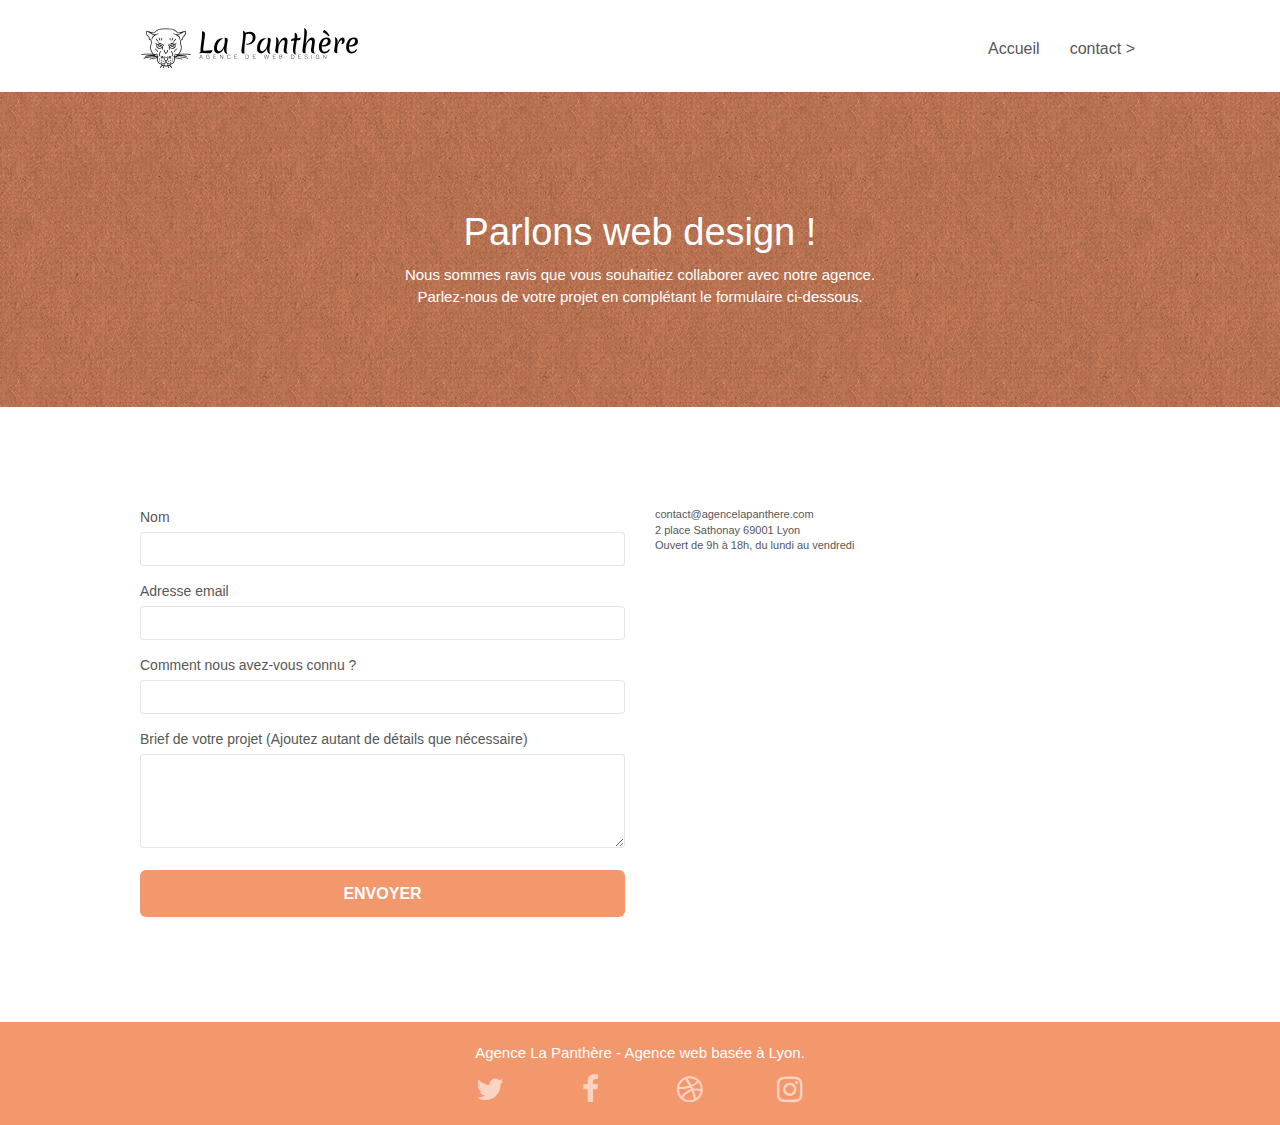
==== contact.html @ 0c88c293 "modification du texte de la page contact" ====
<!doctype html>
<html lang="fr">
<head>
    <meta charset="utf-8">
    <meta name="keywords" content="">
    <meta name="description" content="">
    <meta name="viewport" content="width=device-width, initial-scale=1.0, viewport-fit=cover">
    <link rel="shortcut icon" type="image/png" href="favicon.jpg">
    
	<link rel="stylesheet" type="text/css" href="./css/bootstrap.css">
	<link rel="stylesheet" type="text/css" href="style.css">
	<link rel="stylesheet" type="text/css" href="./css/font-awesome.css">
	<link rel="stylesheet" type="text/css" href="./css/et-line.css">
	
    
	<script src="./js/jquery-2.1.0.min.js"></script>
	<script src="./js/bootstrap.min.js"></script>
	<script src="./js/blocs.min.js"></script>
	<script src="./js/jqBootstrapValidation.js"></script>
	<script src="./js/formHandler.js"></script>
    <title>La Panthère-Contact</title>

    
<!-- Analytics -->
 
<!-- Analytics END -->
    
</head>
<body>
<!-- Principal conteneur -->
<div class="page-container">
    
<!-- bloc-0 -->
<div class="bloc bgc-white l-bloc " id="bloc-0">
	<div class="container bloc-sm">
		<nav class="navbar row">
			<div class="navbar-header">
				<a class="navbar-brand" href="index.html"><img src="img/agence-la-panthere-monochrome.svg" alt="atlanta web design logo" height="40" /></a>
				<button id="nav-toggle" type="button" class="ui-navbar-toggle navbar-toggle" data-toggle="collapse" data-target=".navbar-1">
					<span class="sr-only">Toggle navigation</span><span class="icon-bar"></span><span class="icon-bar"></span><span class="icon-bar"></span>
				</button>
			</div>
			<div class="collapse navbar-collapse navbar-1 special-dropdown-nav">
				<ul class="site-navigation nav navbar-nav">
					<li>
						<a href="index.html">Accueil</a>
					</li>
					<li>
					</li>
					<li>
						<a href="contact.html">contact &gt;</a>
					</li>
				</ul>
			</div>
		</nav>
	</div>
</div>
<!-- bloc-0 END -->

<!-- bloc-6 -->
<div class="bloc bg-dots-bg bg-repeat bgc-atomic-tangerine d-bloc bloc-bg-texture texture-paper" id="bloc-6">
	<div class="container bloc-lg">
		<div class="row">
			<div class="col-sm-12">
				<h1 class="text-center hero-bloc-text tc-white_contact-text">
					Parlons web design !
				</h1>
				<p class="text-center mg-lg tc-white_contact-text tight-width-whitespace">
					Nous sommes ravis que vous souhaitiez collaborer avec notre agence.<br>
					Parlez-nous de votre projet en complétant le formulaire ci-dessous.
				</p>
			</div>
		</div>
	</div>
</div>
<!-- bloc-6 END -->

<!-- bloc-7 -->
<div class="bloc bgc-white l-bloc" id="bloc-7">
	<div class="container bloc-lg">
		<div class="row">
			<div class="col-sm-6">
				<form id="form_1" novalidate success-msg="Your message has been sent." fail-msg="Sorry it seems that our mail server is not responding, Sorry for the inconvenience!">
					<div class="form-group">
						<label>
							Nom
						</label>
						<input id="name" class="form-control" required />
					</div>
					<div class="form-group">
						<label>
							Adresse email
						</label>
						<input id="email" class="form-control" type="email" required />
					</div>
					<div class="form-group">
						<label>
							Comment nous avez-vous connu ?
						</label>
						<input class="form-control" type="email" required id="input_504" />
					</div>
					<div class="form-group">
						<label>
							Brief de votre projet (Ajoutez autant de détails que nécessaire)<br>
						</label><textarea id="message" class="form-control" rows="4" cols="50" required></textarea>
					</div> 
					<button class="bloc-button btn btn-lg btn-block cta-hero btn-atomic-tangerine" type="submit">
						Envoyer
					</button>
				</form>
			</div>
			<div class="col-sm-6">
				<p>
					contact@agencelapanthere.com<br>2 place Sathonay 69001 Lyon<br>Ouvert de 9h à 18h, du lundi au vendredi<br>
				</p>
			</div>
		</div>
	</div>
</div>
<!-- bloc-7 END -->

<!-- ScrollToTop Button -->
<a class="bloc-button btn btn-d scrollToTop" onclick="scrollToTarget('1')"><span class="fa fa-chevron-up"></span></a>
<!-- ScrollToTop Button END-->


<!-- Footer - bloc-8 -->
<div class="bloc bgc-atomic-tangerine d-bloc" id="bloc-8">
	<div class="container bloc-sm">
		<div class="row">
			<div class="col-sm-12">
				<p class="text-center white">
					Agence La Panthère - Agence web basée à Lyon.<br>
				</p>
				<div class="row row-no-gutters social">
					<div class="col-sm-3">
						<div class="text-center">
							<a class="social" href="index.html"><span class="fa fa-twitter icon-md"></span></a>
						</div>
					</div>
					<div class="col-sm-3">
						<div class="text-center">
							<a class="social" href="index.html"><span class="fa fa-facebook icon-md"></span></a>
						</div>
					</div>
					<div class="col-sm-3">
						<div class="text-center">
							<a class="social" href="index.html"><span class="fa fa-dribbble icon-md"></span></a>
						</div>
					</div>
					<div class="col-sm-3">
						<div class="text-center">
							<a class="social" href="index.html"><span class="fa fa-instagram icon-md"></span></a>
						</div>
					</div>
				</div>
			</div>
		</div>
	</div>
</div>
<!-- Footer - bloc-8 END -->

</div>
<!-- Principal conteneur END -->
    

</body>
</html>
---- style.css ----
body {
    margin: 0;
    padding: 0;
    background: #FFF;
    overflow-x: hidden;
    -webkit-font-smoothing: antialiased;
    -moz-osx-font-smoothing: grayscale;
}

a,
button {
    transition: all .3s ease-in-out;
    outline: none!important;
}

a:hover {
    text-decoration: none;
    cursor: pointer;
}

#page-loading-blocs-notifaction {
    position: fixed;
    top: 0;
    bottom: 0;
    width: 100%;
    z-index: 100000;
    background: #FFFFFF url("img/pageload-spinner.gif") no-repeat center center;
}

.bloc {
    width: 100%;
    clear: both;
    background: 50% 50% no-repeat;
    padding: 0 50px;
    -webkit-background-size: cover;
    -moz-background-size: cover;
    -o-background-size: cover;
    background-size: cover;
    position: relative;
}

.bloc .container {
    padding-left: 0;
    padding-right: 0;
}

.bloc-lg {
    padding: 100px 50px;
}

.bloc-md {
    padding: 50px;
}
.col-xs-12{
    width: 60%;
    font-style: italic;
    font-size: 20px;
}
#bloc-2-services > div > div.row.voffset-lg.voffset > div{
    margin: auto;
    float: none;
}
.center-comment{
    font-size: 20px;
    font-style: normal;
    font-weight: lighter;
}
.bloc-sm {
    padding: 20px 50px;
}
.center-title{
    padding: 0 19%;
}
.text-center{
    font-size: 1.5rem;
}
#bloc-3-what-i-do > div > div > div > h2{
    font-size: 1.7rem;
}
#bloc-5-cta > div > div > h2{
    font-size: 2rem;
}

.bg-center,
.bg-l-edge,
.bg-r-edge,
.bg-t-edge,
.bg-b-edge,
.bg-tl-edge,
.bg-bl-edge,
.bg-tr-edge,
.bg-br-edge,
.bg-repeat {
    -webkit-background-size: auto!important;
    -moz-background-size: auto!important;
    -o-background-size: auto!important;
    background-size: auto!important;
}

.bg-repeat {
    background: repeat;
}

.bg-t-edge {
    background: top no-repeat;
}

.bloc-bg-texture::before {
    content: "";
    background-size: 2px 2px;
    position: absolute;
    top: 0;
    bottom: 0;
    left: 0;
    right: 0;
}

.texture-paper::before {
    background: url("img/texture-paper.png");
    background-size: 280px 280px;
}

.b-parallax {
    background-attachment: fixed;
}

.d-bloc {
    color: rgba(255, 255, 255, .7);
}

.d-bloc button:hover {
    color: rgba(255, 255, 255, .9);
}

.d-bloc .icon-round,
.d-bloc .icon-square,
.d-bloc .icon-rounded,
.d-bloc .icon-semi-rounded-a,
.d-bloc .icon-semi-rounded-b {
    border-color: rgba(255, 255, 255, .9);
}

.d-bloc .divider-h span {
    border-color: rgba(255, 255, 255, .2);
}

.d-bloc .a-btn,
.d-bloc .navbar a,
.d-bloc .navbar-brand,
.d-bloc a .icon-sm,
.d-bloc a .icon-md,
.d-bloc a .icon-lg,
.d-bloc a .icon-xl,
.d-bloc h1 a,
.d-bloc h2 a,
.d-bloc h3 a,
.d-bloc h4 a,
.d-bloc h5 a,
.d-bloc h6 a,
.d-bloc p a {
    color: rgba(255, 255, 255, .6);
}

.d-bloc .a-btn:hover,
.d-bloc .navbar a:hover,
.d-bloc .navbar-brand:hover,
.d-bloc a:hover .icon-sm,
.d-bloc a:hover .icon-md,
.d-bloc a:hover .icon-lg,
.d-bloc a:hover .icon-xl,
.d-bloc h1 a:hover,
.d-bloc h2 a:hover,
.d-bloc h3 a:hover,
.d-bloc h4 a:hover,
.d-bloc h5 a:hover,
.d-bloc h6 a:hover,
.d-bloc p a:hover {
    color: rgba(255, 255, 255, 1);
}

.d-bloc .navbar-toggle .icon-bar {
    background: rgba(255, 255, 255, 1);
}

.d-bloc .btn-wire,
.d-bloc .btn-wire:hover {
    color: rgba(255, 255, 255, 1);
    border-color: rgba(255, 255, 255, 1);
}

.d-bloc .panel {
    color: rgba(0, 0, 0, .5);
}

.d-bloc .panel button:hover {
    color: rgba(0, 0, 0, .7);
}

.d-bloc .panel icon {
    border-color: rgba(0, 0, 0, .7);
}

.d-bloc .panel .divider-h span {
    border-color: rgba(0, 0, 0, .1);
}

.d-bloc .panel .a-btn {
    color: rgba(0, 0, 0, .6);
}

.d-bloc .panel .a-btn:hover {
    color: rgba(0, 0, 0, 1);
}

.d-bloc .panel .btn-wire,
.d-bloc .panel .btn-wire:hover {
    color: rgba(0, 0, 0, .7);
    border-color: rgba(0, 0, 0, .3);
}

.d-bloc .panel,
.l-bloc {
    color: rgba(0, 0, 0, .5);
}

.d-bloc .panel button:hover,
.l-bloc button:hover {
    color: rgba(0, 0, 0, .7);
}

.l-bloc .icon-round,
.l-bloc .icon-square,
.l-bloc .icon-rounded,
.l-bloc .icon-semi-rounded-a,
.l-bloc .icon-semi-rounded-b {
    border-color: rgba(0, 0, 0, .7);
}

.d-bloc .panel .divider-h span,
.l-bloc .divider-h span {
    border-color: rgba(0, 0, 0, .1);
}

.d-bloc .panel .a-btn,
.l-bloc .a-btn,
.l-bloc .navbar a,
.l-bloc .navbar-brand,
.l-bloc a .icon-sm,
.l-bloc a .icon-md,
.l-bloc a .icon-lg,
.l-bloc a .icon-xl,
.l-bloc h1 a,
.l-bloc h2 a,
.l-bloc h3 a,
.l-bloc h4 a,
.l-bloc h5 a,
.l-bloc h6 a,
.l-bloc p a {
    color: rgba(0, 0, 0, .6);
}

.d-bloc .panel .a-btn:hover,
.l-bloc .a-btn:hover,
.l-bloc .navbar a:hover,
.l-bloc .navbar-brand:hover,
.l-bloc a:hover .icon-sm,
.l-bloc a:hover .icon-md,
.l-bloc a:hover .icon-lg,
.l-bloc a:hover .icon-xl,
.l-bloc h1 a:hover,
.l-bloc h2 a:hover,
.l-bloc h3 a:hover,
.l-bloc h4 a:hover,
.l-bloc h5 a:hover,
.l-bloc h6 a:hover,
.l-bloc p a:hover {
    color: rgba(0, 0, 0, 1);
}

.l-bloc .navbar-toggle .icon-bar {
    color: rgba(0, 0, 0, .6);
}

.d-bloc .panel .btn-wire,
.d-bloc .panel .btn-wire:hover,
.l-bloc .btn-wire,
.l-bloc .btn-wire:hover {
    color: rgba(0, 0, 0, .7);
    border-color: rgba(0, 0, 0, .3);
}

.voffset {
    margin-top: 30px;
}

.voffset-lg {
    margin-top: 80px;
}

.row-no-gutters {
    margin-right: 0;
    margin-left: 0;
}

.row.row-no-gutters > [class^="col-"],
.row.row-no-gutters > [class*=" col-"] {
    padding-right: 0;
    padding-left: 0;
}

#bloc-1-hero h1 {
    font-size: 32px;
}

.navbar {
    margin-bottom: 0;
    z-index: 1;
}

.navbar-brand {
    height: auto;
    padding: 3px 15px;
    font-size: 25px;
    font-weight: normal;
    font-weight: 600;
    line-height: 44px;
}

.navbar-brand img {
    max-height: 200px;
    margin: 0 5px 0 0;
    display: inline;
}

.navbar-brand img[src$=svg] {
    min-width: 100px;
}

.nav-center .navbar-brand img {
    margin: 0;
}

.navbar .nav {
    padding-top: 2px;
    margin-right: -16px;
    float: right;
    z-index: 1;
}

.nav > li {
    float: left;
    margin-top: 4px;
    font-size: 16px;
}

.navbar-nav .open .dropdown-menu > li > a {
    text-align: inherit;
}

.nav > li a:hover,
.nav > li a:focus {
    background: transparent;
}

.navbar-toggle {
    margin: 10px 10px 0 0;
    border: 0px;
}

.navbar-toggle:hover {
    background: transparent!important;
}

.navbar-toggle .icon-bar {
    background-color: rgba(0, 0, 0, .5);
    width: 26px;
}

.nav-invert .navbar .nav {
    float: left;
}

.nav-invert .navbar-header,
.nav-invert .navbar-brand {
    float: right;
    position: relative;
    z-index: 2;
}

@media (min-width: 768px) {
    .site-navigation {
        position: absolute;
        top: 50%;
        right: 20px;
        transform: translate(0, -50%);
        -webkit-transform: translateY(-50%);
    }
    .nav > li .dropdown-menu a,
    .nav > li .dropdown-menu a:hover {
        color: #484848;
    }
    .nav-invert .site-navigation {
        left: 0;
        right: 0;
    }
    .nav-center {
        text-align: center;
    }
    .nav-center .navbar-header {
        width: 100%;
    }
    .nav-center .navbar-header,
    .nav-center .navbar-brand,
    .nav-center .nav > li {
        float: none;
        display: inline-block;
    }
    .nav-center .site-navigation {
        position: relative;
        width: 100%;
        right: 0;
        margin-right: 0px;
        margin-top: 20px;
    }
    .nav-center.mini-nav .navbar-toggle {
        float: none;
        margin: 10px auto 0;
    }
}

.nav > li > .dropdown a {
    background: none!important;
    display: block;
    padding: 14px 15px;
}

nav .caret {
    margin: 0 5px;
}

.dropdown-menu .dropdown-menu {
    top: -8px;
    left: 100%;
}

.dropdown-menu .dropmenu-flow-right {
    top: 100%;
    left: 0;
    margin-left: -1px;
    border-top-left-radius: 0;
    border-top-right-radius: 0;
}

.dropdown-menu .dropdown span {
    border: 4px solid black;
    border-top-color: transparent;
    border-right-color: transparent;
    border-bottom-color: transparent;
    margin: 6px -5px 0 0!important;
    float: right;
}

.mg-md {
    margin-top: 10px;
    margin-bottom: 20px;
}

.mg-lg {
    margin-top: 10px;
    margin-bottom: 40px;
}

.btn {
    margin: 0 5px 5px 0;
}

.btn.pull-right {
    margin: 0 0 5px 5px;
}

.btn-d,
.btn-d:hover,
.btn-d:focus {
    color: #FFF;
    background: rgba(0, 0, 0, .3);
}

button {
    outline: none!important;
}

.btn-rd {
    border-radius: 40px;
}

.btn-clean {
    border: 1px solid rgba(0, 0, 0, .08);
    border-bottom-color: rgba(0, 0, 0, .1);
    text-shadow: 0 1px 0 rgba(0, 0, 1, .1);
    box-shadow: 0 1px 3px rgba(0, 0, 1, .25), inset 0 1px 0 0 rgba(255, 255, 255, .15);
}

.icon-md {
    font-size: 30px!important;
}

.icon-lg {
    font-size: 60px!important;
}

.sm-shadow {
    text-shadow: 0 1px 2px rgba(0, 0, 0, .3);
}

.panel-sq,
.panel-sq .panel-heading,
.panel-sq .panel-footer {
    border-radius: 0;
}

.panel-rd {
    border-radius: 30px;
}

.panel-rd .panel-heading {
    border-radius: 29px 29px 0 0;
}

.panel-rd .panel-footer {
    border-radius: 0 0 29px 29px;
}

.form-control {
    border-color: rgba(0, 0, 0, .1);
    box-shadow: none;
}

.scrollToTop {
    width: 40px;
    height: 40px;
    position: fixed;
    bottom: 20px;
    right: 20px;
    opacity: 0;
    z-index: 500;
    transition: all .3s ease-in-out;
}

.scrollToTop span {
    margin-top: 6px;
}

.showScrollTop {
    font-size: 14px;
    opacity: 1;
}

a[data-lightbox] {
    position: relative;
    display: block;
    text-align: center;
}

a[data-lightbox]:hover::before {
    content: "+";
    font-family: "HelveticaNeue-Light", "Helvetica Neue Light", "Helvetica Neue", Helvetica, Arial;
    font-size: 32px;
    width: 50px;
    height: 50px;
    margin-left: -25px;
    border-radius: 50%;
    background: rgba(0, 0, 0, .6);
    color: #FFF;
    font-weight: 100;
    z-index: 1;
    position: absolute;
    top: 50%;
    transform: translateY(-50%);
    -webkit-transform: translateY(-50%);
}

a[data-lightbox]:hover img {
    opacity: 0.6;
    -webkit-animation-fill-mode: none;
    animation-fill-mode: none;
}

#lightbox-modal {
    display: flex;
    align-items: center;
}

#lightbox-modal .modal-dialog {
    width: 90%;
    max-width: 900px;
    margin: 0 auto 0;
}

#lightbox-modal .modal-dialog img {
    max-height: 90vh;
    margin: 0 auto;
}

.lightbox-caption {
    padding: 20px;
    color: #FFF;
    background: rgba(0, 0, 0, .5);
    position: absolute;
    left: 15px;
    right: 15px;
    bottom: 5px;
}

.close-lightbox {
    color: #FFF;
    font-size: 30px;
    position: absolute;
    top: 20px;
    right: 20px;
    z-index: 20;
    background: rgba(0, 0, 0, .5);
    border: none;
    line-height: 30px;
    padding: 0 9px 5px;
    opacity: 0.3;
}

.close-lightbox:hover,
.next-lightbox:hover,
.prev-lightbox:hover {
    opacity: 1.0;
    color: #FFF;
}

.next-lightbox,
.prev-lightbox {
    font-size: 20px;
    color: rgba(255, 255, 255, .9);
    background: rgba(0, 0, 0, .5);
    transition: all .2s ease-in-out;
    position: absolute;
    top: 45%;
    z-index: 1;
    opacity: 0.4;
}

.next-lightbox {
    padding: 6px 8px 1px 13px;
    right: 25px;
}

.prev-lightbox {
    padding: 6px 13px 1px 10px;
    left: 25px;
}

.snapshot-lb .modal-body {
    padding-bottom: 45px;
}

.snapshot-lb .lightbox-caption {
    padding: 0;
    color: rgba(0, 0, 0, .5);
    background: none;
}

h1,
h2,
h3,
h4,
h5,
h6,
p,
label,
.btn,
a {
    font-family: "helvetica";
    font-weight: 400;
    color: #575757!important;
}

.container {
    max-width: 1000px;
}

.hero-bloc-text {
    font-size: 38px;
}

.hero-bloc-text-sub {
    font-size: 36px;
}

.statement-bloc-text {
    line-height: 26px;
    font-style: italic;
    font-size: 20px;
    text-align: center;
    font-weight: lighter;
    max-width: 520px;
    margin: auto auto auto auto;
}

p {
    font-size: 11px;
}

.tight-width-whitespace {
    max-width: 600px;
    margin: auto auto auto auto;
}

.h1 {
    font-size: 20px;
    font-family: "Open Sans";
}

.cta-hero {
    margin-top: 22px;
    color: #FFFFFF!important;
    text-transform: uppercase;
    padding: 12px 28px 12px 28px;
    font-size: 16px;
    font-weight: 700;
}

.social {
    max-width: 400px;
    margin: auto auto auto auto;
}

h2 {
    font-size: 22px;
    line-height: 1.4em;
}

h3 {
    font-size: 15px;
    text-transform: uppercase;
    font-weight: 700;
    color: #333333!important;
}

.med-width-whitespace {
    max-width: 800px;
    margin: auto auto auto auto;
    box-shadow: 0px 0px 0px #000000;
}

h1 {
    color: #333333!important;
}

h4 {
    color: #333333!important;
}

.icons {
    margin-bottom: 14px;
    margin-top: 24px;
}

.white {
    color: #FFFFFF!important;
}

.portfolio-thumb {
    margin-bottom: 24px;
}

.portfolio-row {
    margin-bottom: 44px;
    margin-top: 50px;
}

.avatar {
    box-shadow: 0px 4px 9px rgba(0, 0, 0, 0.3);
}

.black-background {
    background-color: rgba(165, 147, 99, 0.7);
    padding: 40px 40px 40px 40px;
}

.bold-link {
    font-weight: 900;
    text-decoration: underline!important;
}

.bgc-white {
    background-color: #FFFFFF;
}

.bgc-dark-slate-blue {
    background-color: #364577;
}

.bgc-atomic-tangerine {
    background-color: #F3976C;
}

.tc-white {
    color: #F3976C!important;
}
.tc-white_contact-text{
    color: #FFFFFF!important;
}

.btn-atomic-tangerine {
    background: #F3976C;
    color: #FFFFFF!important;
}

.btn-atomic-tangerine:hover {
    background: #c27956!important;
    color: #FFFFFF!important;
}

.ltc-white {
    color: #FFFFFF!important;
}

.ltc-white:hover {
    color: #cccccc!important;
}

.ltc-atomic-tangerine {
    color: #F3976C!important;
}

.ltc-atomic-tangerine:hover {
    color: #c27956!important;
}

.icon-dark-slate-blue {
    color: #364577!important;
    border-color: #364577!important;
}

.bg-dots-bg {
    background-image: url("img/dots-bg.png");
}

.bg-lines-h2-bg {
    background-image: url("img/lines-h2-bg.png");
}

.bg-banniere {
    background-image: url("img/agence-la-panthere.jpg");
}

.bg-presentation {
    background-image: url("img/image-de-presentation.jpg");
}

@media (max-width: 1024px) {
    .bloc {
        padding-left: 20px;
        padding-right: 20px;
    }
    .bloc.full-width-bloc,
    .bloc-tile-2.full-width-bloc .container,
    .bloc-tile-3.full-width-bloc .container,
    .bloc-tile-4.full-width-bloc .container {
        padding-left: 0;
        padding-right: 0;
    }
}

@media (max-width: 992px) and (min-width: 768px) {
    .navbar .nav {
        max-width: 80%
    }
    .nav-center.navbar .nav {
        max-width: 100%
    }
}

@media only screen and (min-width: 768px) and (max-width: 1024px) and (orientation: landscape) {
    .b-parallax {
        background-attachment: scroll;
    }
}

@media only screen and (min-width: 1024px) and (max-width: 1366px) and (-webkit-min-device-pixel-ratio: 1.5) {
    .b-parallax {
        background-attachment: scroll;
    }
}

@media (max-width: 991px) {
    .container {
        width: 100%;
    }
    .b-parallax {
        background-attachment: scroll;
    }
    .page-container,
    #hero-bloc {
        overflow-x: hidden;
        position: relative;
    }
    /* .bloc {
        padding-left: constant(safe-area-inset-left);
        padding-right: constant(safe-area-inset-right);
    } */
    .bloc-group,
    .bloc-group .bloc {
        display: block;
        width: 100%;
    }
    .bloc-fill-screen .fill-bloc-top-edge,
    .bloc-fill-screen .fill-bloc-bottom-edge {
        padding: 0 20px;
        /* padding-left: constant(safe-area-inset-left);
        padding-right: constant(safe-area-inset-right); */
    }
}

@media (max-width: 767px) {
    .page-container {
        overflow-x: hidden;
        position: relative;
    }
    h1,
    h2,
    h3,
    h4,
    h5,
    h6,
    p,
    #disqus_thread {
        padding-left: 10px!important;
        padding-right: 10px!important;
    }
    .b-parallax {
        background-attachment: scroll;
    }
    .navbar .nav {
        padding-top: 0;
        border-top: 1px solid rgba(0, 0, 0, .2);
        float: none!important;
    }
    .navbar.row {
        margin-left: 0;
        margin-right: 0;
    }
    .site-navigation {
        position: inherit;
        transform: none;
        -webkit-transform: none;
        -ms-transform: none;
    }
    .nav > li {
        margin-top: 0;
        border-bottom: 1px solid rgba(0, 0, 0, .1);
        background: rgba(0, 0, 0, .05);
        text-align: left;
        padding-left: 15px;
        width: 100%;
    }
    .nav > li:hover {
        background: rgba(0, 0, 0, .08);
    }
    .dropdown .dropdown a .caret {
        float: none;
        margin: 5px 0 0 10px!important;
        border: 4px solid black;
        border-bottom-color: transparent;
        border-right-color: transparent;
        border-left-color: transparent;
    }
    #hero-bloc .navbar .nav {
        background: rgba(0, 0, 0, .8);
    }
    #hero-bloc .navbar .nav a {
        color: rgba(255, 255, 255, .6);
    }
    .hero {
        padding: 50px 0;
    }
    .hero-nav {
        left: -1px;
        right: -1px;
    }
    .navbar-collapse {
        padding: 0;
        overflow-x: hidden;
        -webkit-box-shadow: none;
        box-shadow: none;
    }
    .navbar-brand img {
        max-height: 40px;
        width: auto;
    }
    .nav-invert .navbar-header {
        float: none;
        width: 100%;
    }
    .nav-invert .navbar-toggle {
        float: left;
        margin-left: 10px;
    }
    .bloc {
        padding-left: 0;
        padding-right: 0;
    }
    .bloc-xxl,
    .bloc-xl,
    .bloc-lg {
        padding: 40px 0;
    }
    .bloc-sm,
    .bloc-md {
        padding-left: 0;
        padding-right: 0;
    }
    .bloc-tile-2 .container,
    .bloc-tile-3 .container,
    .bloc-tile-4 .container,
    .bloc-fill-screen .fill-bloc-top-edge,
    .bloc-fill-screen .fill-bloc-bottom-edge {
        padding-left: 0;
        padding-right: 0;
    }
    .a-block {
        padding: 0 10px;
    }
    .btn-dwn {
        display: none;
    }
    .voffset {
        margin-top: 5px;
    }
    .voffset-md {
        margin-top: 20px;
    }
    .voffset-lg {
        margin-top: 30px;
    }
    form {
        padding: 5px;
    }
    .close-lightbox {
        display: inline-block;
    }
    .blocsapp-device-iphone5 {
        background-size: 216px 425px;
        padding-top: 60px;
        width: 216px;
        height: 425px;
    }
    .blocsapp-device-iphone5 img {
        width: 180px;
        height: 320px;
    }
}

@media (max-width: 400px) {
    .bloc {
        padding-left: 0;
        padding-right: 0;
    }
}

@media (max-width: 767px) {
    .bloc-mob-center-text {
        text-align: center;
    }
}
---- css/et-line.css ----
@font-face {
    font-family: et-line;
    src: url(../fonts/et-line.eot);
    src: url(../fonts/et-line.eot?#iefix) format('embedded-opentype'), url(../fonts/et-line.woff) format('woff'), url(../fonts/et-line.ttf) format('truetype'), url(../fonts/et-line.svg#et-line) format('svg');
    font-weight: 400;
    font-style: normal
}

.et-icon-adjustments,
.et-icon-alarmclock,
.et-icon-anchor,
.et-icon-aperture,
.et-icon-attachment,
.et-icon-bargraph,
.et-icon-basket,
.et-icon-beaker,
.et-icon-bike,
.et-icon-book-open,
.et-icon-briefcase,
.et-icon-browser,
.et-icon-calendar,
.et-icon-camera,
.et-icon-caution,
.et-icon-chat,
.et-icon-circle-compass,
.et-icon-clipboard,
.et-icon-clock,
.et-icon-cloud,
.et-icon-compass,
.et-icon-desktop,
.et-icon-dial,
.et-icon-document,
.et-icon-documents,
.et-icon-download,
.et-icon-dribbble,
.et-icon-edit,
.et-icon-envelope,
.et-icon-expand,
.et-icon-facebook,
.et-icon-flag,
.et-icon-focus,
.et-icon-gears,
.et-icon-genius,
.et-icon-gift,
.et-icon-global,
.et-icon-globe,
.et-icon-googleplus,
.et-icon-grid,
.et-icon-happy,
.et-icon-hazardous,
.et-icon-heart,
.et-icon-hotairballoon,
.et-icon-hourglass,
.et-icon-key,
.et-icon-laptop,
.et-icon-layers,
.et-icon-lifesaver,
.et-icon-lightbulb,
.et-icon-linegraph,
.et-icon-linkedin,
.et-icon-lock,
.et-icon-magnifying-glass,
.et-icon-map,
.et-icon-map-pin,
.et-icon-megaphone,
.et-icon-mic,
.et-icon-mobile,
.et-icon-newspaper,
.et-icon-notebook,
.et-icon-paintbrush,
.et-icon-paperclip,
.et-icon-pencil,
.et-icon-phone,
.et-icon-picture,
.et-icon-pictures,
.et-icon-piechart,
.et-icon-presentation,
.et-icon-pricetags,
.et-icon-printer,
.et-icon-profile-female,
.et-icon-profile-male,
.et-icon-puzzle,
.et-icon-quote,
.et-icon-recycle,
.et-icon-refresh,
.et-icon-ribbon,
.et-icon-rss,
.et-icon-sad,
.et-icon-scissors,
.et-icon-scope,
.et-icon-search,
.et-icon-shield,
.et-icon-speedometer,
.et-icon-strategy,
.et-icon-streetsign,
.et-icon-tablet,
.et-icon-target,
.et-icon-telescope,
.et-icon-toolbox,
.et-icon-tools,
.et-icon-tools-2,
.et-icon-trophy,
.et-icon-tumblr,
.et-icon-twitter,
.et-icon-upload,
.et-icon-video,
.et-icon-wallet,
.et-icon-wine {
    font-family: et-line;
    speak: none;
    font-style: normal;
    font-weight: 400;
    font-variant: normal;
    text-transform: none;
    line-height: 1;
    -webkit-font-smoothing: antialiased;
    -moz-osx-font-smoothing: grayscale;
    display: inline-block
}

.et-icon-mobile:before {
    content: "\e000"
}

.et-icon-laptop:before {
    content: "\e001"
}

.et-icon-desktop:before {
    content: "\e002"
}

.et-icon-tablet:before {
    content: "\e003"
}

.et-icon-phone:before {
    content: "\e004"
}

.et-icon-document:before {
    content: "\e005"
}

.et-icon-documents:before {
    content: "\e006"
}

.et-icon-search:before {
    content: "\e007"
}

.et-icon-clipboard:before {
    content: "\e008"
}

.et-icon-newspaper:before {
    content: "\e009"
}

.et-icon-notebook:before {
    content: "\e00a"
}

.et-icon-book-open:before {
    content: "\e00b"
}

.et-icon-browser:before {
    content: "\e00c"
}

.et-icon-calendar:before {
    content: "\e00d"
}

.et-icon-presentation:before {
    content: "\e00e"
}

.et-icon-picture:before {
    content: "\e00f"
}

.et-icon-pictures:before {
    content: "\e010"
}

.et-icon-video:before {
    content: "\e011"
}

.et-icon-camera:before {
    content: "\e012"
}

.et-icon-printer:before {
    content: "\e013"
}

.et-icon-toolbox:before {
    content: "\e014"
}

.et-icon-briefcase:before {
    content: "\e015"
}

.et-icon-wallet:before {
    content: "\e016"
}

.et-icon-gift:before {
    content: "\e017"
}

.et-icon-bargraph:before {
    content: "\e018"
}

.et-icon-grid:before {
    content: "\e019"
}

.et-icon-expand:before {
    content: "\e01a"
}

.et-icon-focus:before {
    content: "\e01b"
}

.et-icon-edit:before {
    content: "\e01c"
}

.et-icon-adjustments:before {
    content: "\e01d"
}

.et-icon-ribbon:before {
    content: "\e01e"
}

.et-icon-hourglass:before {
    content: "\e01f"
}

.et-icon-lock:before {
    content: "\e020"
}

.et-icon-megaphone:before {
    content: "\e021"
}

.et-icon-shield:before {
    content: "\e022"
}

.et-icon-trophy:before {
    content: "\e023"
}

.et-icon-flag:before {
    content: "\e024"
}

.et-icon-map:before {
    content: "\e025"
}

.et-icon-puzzle:before {
    content: "\e026"
}

.et-icon-basket:before {
    content: "\e027"
}

.et-icon-envelope:before {
    content: "\e028"
}

.et-icon-streetsign:before {
    content: "\e029"
}

.et-icon-telescope:before {
    content: "\e02a"
}

.et-icon-gears:before {
    content: "\e02b"
}

.et-icon-key:before {
    content: "\e02c"
}

.et-icon-paperclip:before {
    content: "\e02d"
}

.et-icon-attachment:before {
    content: "\e02e"
}

.et-icon-pricetags:before {
    content: "\e02f"
}

.et-icon-lightbulb:before {
    content: "\e030"
}

.et-icon-layers:before {
    content: "\e031"
}

.et-icon-pencil:before {
    content: "\e032"
}

.et-icon-tools:before {
    content: "\e033"
}

.et-icon-tools-2:before {
    content: "\e034"
}

.et-icon-scissors:before {
    content: "\e035"
}

.et-icon-paintbrush:before {
    content: "\e036"
}

.et-icon-magnifying-glass:before {
    content: "\e037"
}

.et-icon-circle-compass:before {
    content: "\e038"
}

.et-icon-linegraph:before {
    content: "\e039"
}

.et-icon-mic:before {
    content: "\e03a"
}

.et-icon-strategy:before {
    content: "\e03b"
}

.et-icon-beaker:before {
    content: "\e03c"
}

.et-icon-caution:before {
    content: "\e03d"
}

.et-icon-recycle:before {
    content: "\e03e"
}

.et-icon-anchor:before {
    content: "\e03f"
}

.et-icon-profile-male:before {
    content: "\e040"
}

.et-icon-profile-female:before {
    content: "\e041"
}

.et-icon-bike:before {
    content: "\e042"
}

.et-icon-wine:before {
    content: "\e043"
}

.et-icon-hotairballoon:before {
    content: "\e044"
}

.et-icon-globe:before {
    content: "\e045"
}

.et-icon-genius:before {
    content: "\e046"
}

.et-icon-map-pin:before {
    content: "\e047"
}

.et-icon-dial:before {
    content: "\e048"
}

.et-icon-chat:before {
    content: "\e049"
}

.et-icon-heart:before {
    content: "\e04a"
}

.et-icon-cloud:before {
    content: "\e04b"
}

.et-icon-upload:before {
    content: "\e04c"
}

.et-icon-download:before {
    content: "\e04d"
}

.et-icon-target:before {
    content: "\e04e"
}

.et-icon-hazardous:before {
    content: "\e04f"
}

.et-icon-piechart:before {
    content: "\e050"
}

.et-icon-speedometer:before {
    content: "\e051"
}

.et-icon-global:before {
    content: "\e052"
}

.et-icon-compass:before {
    content: "\e053"
}

.et-icon-lifesaver:before {
    content: "\e054"
}

.et-icon-clock:before {
    content: "\e055"
}

.et-icon-aperture:before {
    content: "\e056"
}

.et-icon-quote:before {
    content: "\e057"
}

.et-icon-scope:before {
    content: "\e058"
}

.et-icon-alarmclock:before {
    content: "\e059"
}

.et-icon-refresh:before {
    content: "\e05a"
}

.et-icon-happy:before {
    content: "\e05b"
}

.et-icon-sad:before {
    content: "\e05c"
}

.et-icon-facebook:before {
    content: "\e05d"
}

.et-icon-twitter:before {
    content: "\e05e"
}

.et-icon-googleplus:before {
    content: "\e05f"
}

.et-icon-rss:before {
    content: "\e060"
}

.et-icon-tumblr:before {
    content: "\e061"
}

.et-icon-linkedin:before {
    content: "\e062"
}

.et-icon-dribbble:before {
    content: "\e063"
}
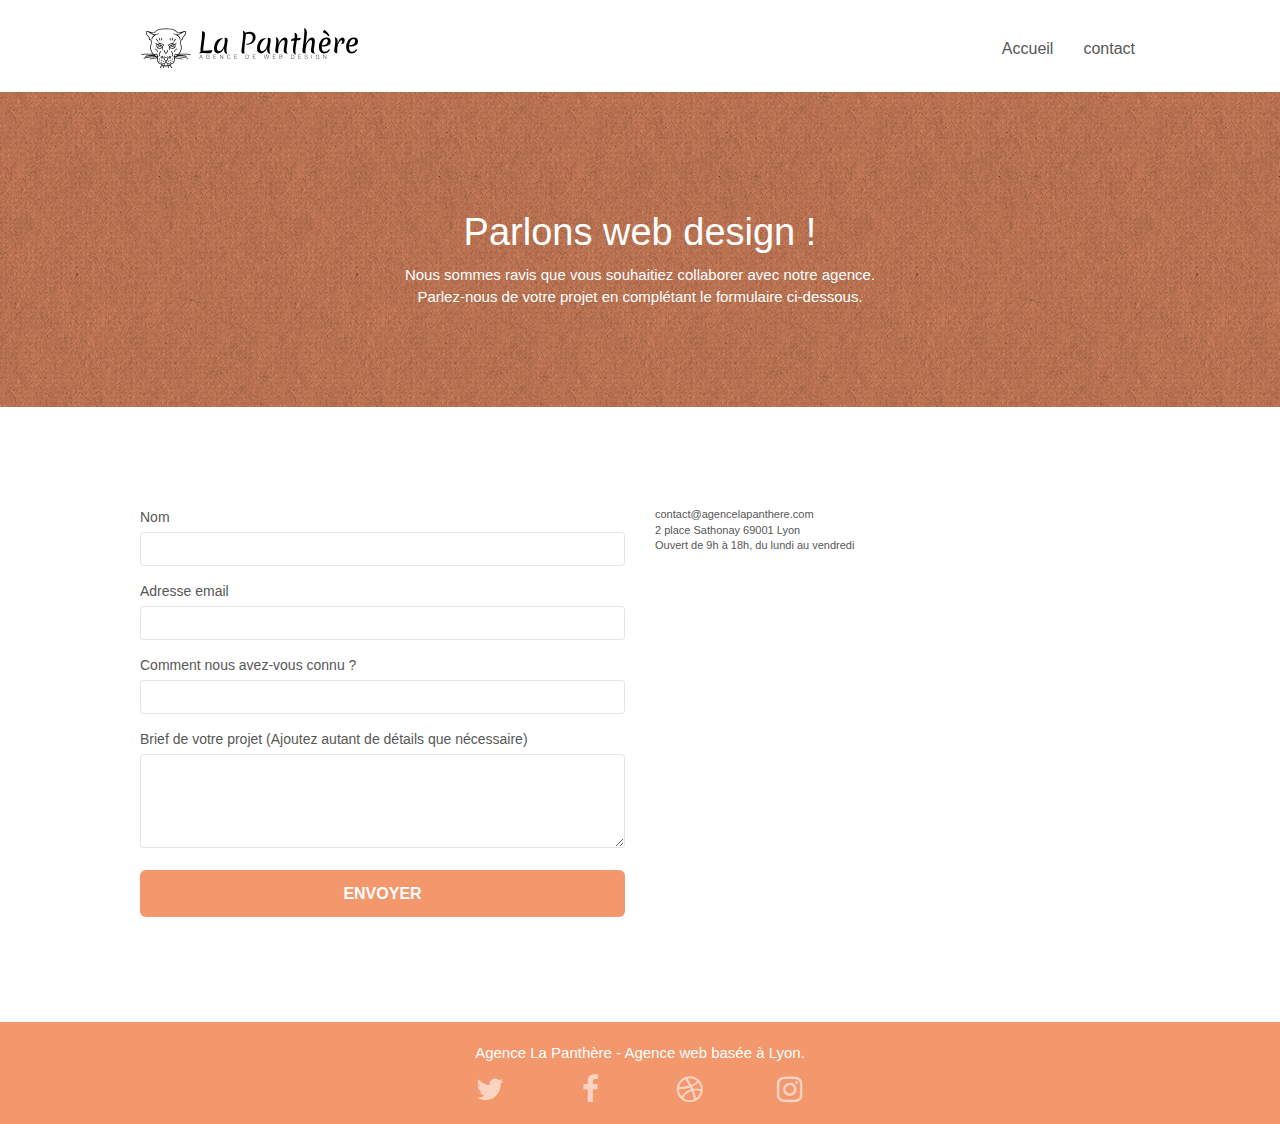
==== commit cb11d119: "suppression du chevron du lien contact" ====
--- a/contact.html
+++ b/contact.html
@@ -31,6 +31,7 @@
 <div class="page-container">
     
 <!-- bloc-0 -->
+<header>
 <div class="bloc bgc-white l-bloc " id="bloc-0">
 	<div class="container bloc-sm">
 		<nav class="navbar row">
@@ -48,16 +49,18 @@
 					<li>
 					</li>
 					<li>
-						<a href="contact.html">contact &gt;</a>
+						<a href="contact.html">contact</a>
 					</li>
 				</ul>
 			</div>
 		</nav>
 	</div>
 </div>
+</header>
 <!-- bloc-0 END -->
 
 <!-- bloc-6 -->
+<main>
 <div class="bloc bg-dots-bg bg-repeat bgc-atomic-tangerine d-bloc bloc-bg-texture texture-paper" id="bloc-6">
 	<div class="container bloc-lg">
 		<div class="row">
@@ -85,24 +88,24 @@
 						<label>
 							Nom
 						</label>
-						<input id="name" class="form-control" required />
+						<input id="name" class="form-control" aria-label="Insérez votre Nom" required />
 					</div>
 					<div class="form-group">
 						<label>
 							Adresse email
 						</label>
-						<input id="email" class="form-control" type="email" required />
+						<input id="email" class="form-control" type="email" aria-label="Insérez votre adresse e-mail" required />
 					</div>
 					<div class="form-group">
 						<label>
 							Comment nous avez-vous connu ?
 						</label>
-						<input class="form-control" type="email" required id="input_504" />
+						<input class="form-control" type="email" aria-label="Comment nous avez-vous connu ?" required id="input_504" />
 					</div>
 					<div class="form-group">
 						<label>
 							Brief de votre projet (Ajoutez autant de détails que nécessaire)<br>
-						</label><textarea id="message" class="form-control" rows="4" cols="50" required></textarea>
+						</label><textarea id="message" class="form-control" rows="4" cols="50" required aria-label="Décrivez votre projet, ajoutez autant de détails que nécessaire."></textarea>
 					</div> 
 					<button class="bloc-button btn btn-lg btn-block cta-hero btn-atomic-tangerine" type="submit">
 						Envoyer
@@ -122,9 +125,10 @@
 <!-- ScrollToTop Button -->
 <a class="bloc-button btn btn-d scrollToTop" onclick="scrollToTarget('1')"><span class="fa fa-chevron-up"></span></a>
 <!-- ScrollToTop Button END-->
-
+</main>
 
 <!-- Footer - bloc-8 -->
+<footer>
 <div class="bloc bgc-atomic-tangerine d-bloc" id="bloc-8">
 	<div class="container bloc-sm">
 		<div class="row">
@@ -135,22 +139,22 @@
 				<div class="row row-no-gutters social">
 					<div class="col-sm-3">
 						<div class="text-center">
-							<a class="social" href="index.html"><span class="fa fa-twitter icon-md"></span></a>
+							<a class="social" href="index.html" aria-label="Notre twitter"><span class="fa fa-twitter icon-md"></span></a>
 						</div>
 					</div>
 					<div class="col-sm-3">
 						<div class="text-center">
-							<a class="social" href="index.html"><span class="fa fa-facebook icon-md"></span></a>
+							<a class="social" href="index.html" aria-label="Notre page Facebook"><span class="fa fa-facebook icon-md"></span></a>
 						</div>
 					</div>
 					<div class="col-sm-3">
 						<div class="text-center">
-							<a class="social" href="index.html"><span class="fa fa-dribbble icon-md"></span></a>
+							<a class="social" href="index.html" aria-label="notre lien Dribbble"><span class="fa fa-dribbble icon-md"></span></a>
 						</div>
 					</div>
 					<div class="col-sm-3">
 						<div class="text-center">
-							<a class="social" href="index.html"><span class="fa fa-instagram icon-md"></span></a>
+							<a class="social" href="index.html" aria-label="Notre page Instagram"><span class="fa fa-instagram icon-md"></span></a>
 						</div>
 					</div>
 				</div>
@@ -158,6 +162,7 @@
 		</div>
 	</div>
 </div>
+</footer>
 <!-- Footer - bloc-8 END -->
 
 </div>
--- a/style.css
+++ b/style.css
@@ -725,6 +725,8 @@
 }
 
 .social {
+    display: flex;
+    justify-content: space-around;
     max-width: 400px;
     margin: auto auto auto auto;
 }
@@ -766,6 +768,7 @@
 
 .portfolio-thumb {
     margin-bottom: 24px;
+    width: 345px;
 }
 
 .portfolio-row {
@@ -800,7 +803,9 @@
 }
 
 .tc-white {
-    color: #F3976C!important;
+    color: white!important;
+    font-size: 3rem!important;
+    position: relative;
 }
 .tc-white_contact-text{
     color: #FFFFFF!important;
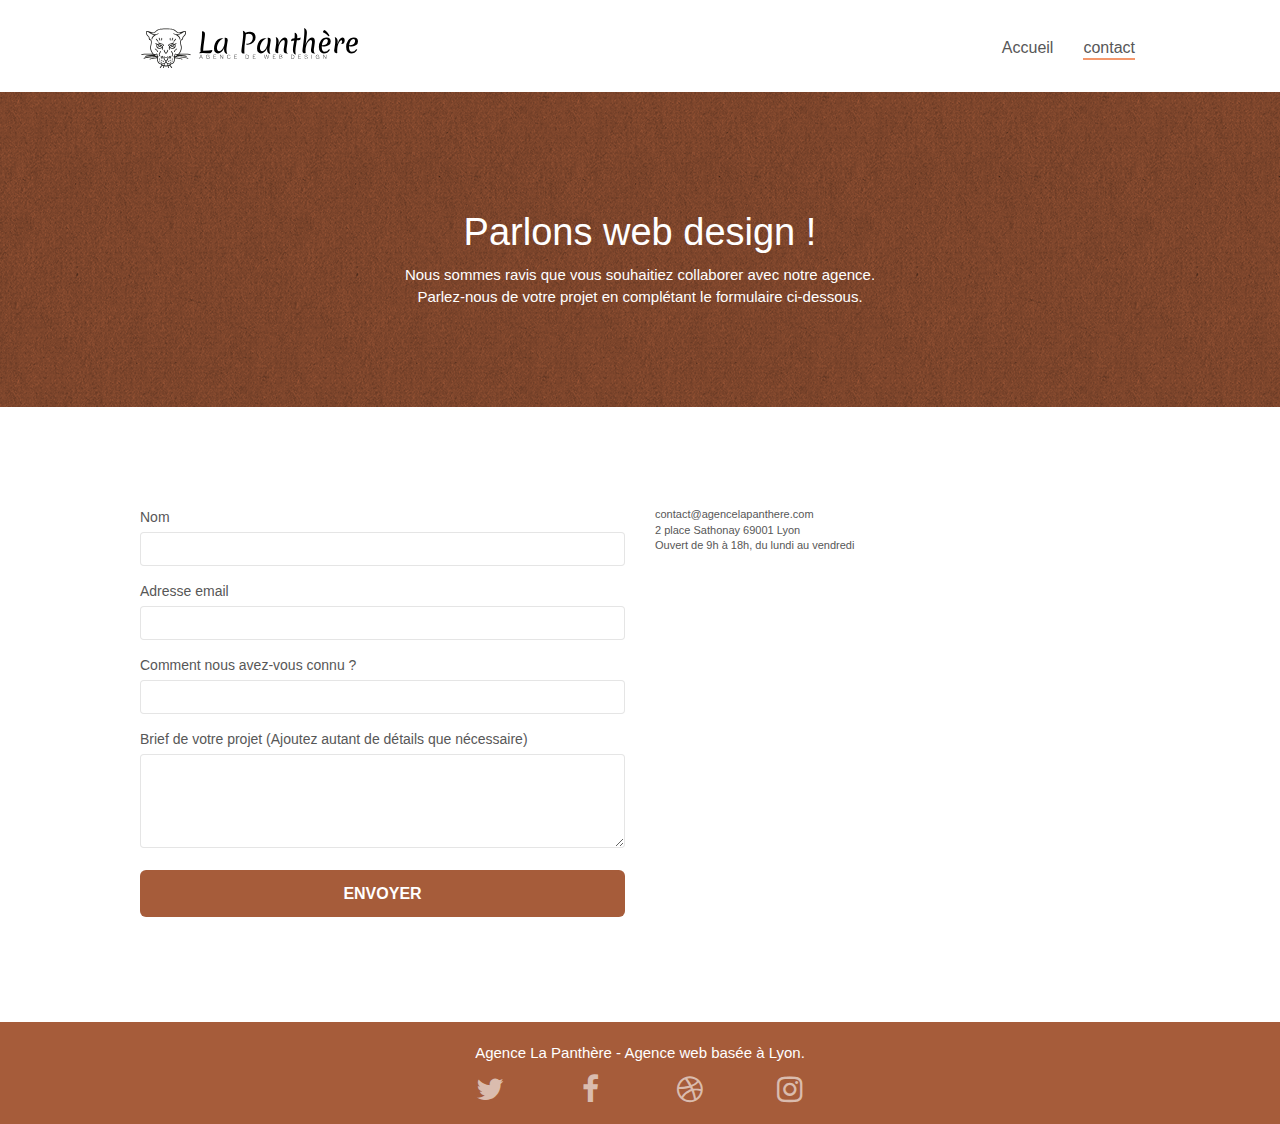
==== commit b77cdf39: "modification mineure balise meta description et ajout d'un focus sur les pages accueil et contact" ====
--- a/contact.html
+++ b/contact.html
@@ -3,7 +3,7 @@
 <head>
     <meta charset="utf-8">
     <meta name="keywords" content="">
-    <meta name="description" content="">
+    <meta name="description" content="Contactez LA meilleure agence de Web Design à Lyon">
     <meta name="viewport" content="width=device-width, initial-scale=1.0, viewport-fit=cover">
     <link rel="shortcut icon" type="image/png" href="favicon.jpg">
     
@@ -13,9 +13,12 @@
 	<link rel="stylesheet" type="text/css" href="./css/et-line.css">
 	
     
-	<script src="./js/jquery-2.1.0.min.js"></script>
+	<!-- <script src="./js/jquery-2.1.0.min.js"></script>
 	<script src="./js/bootstrap.min.js"></script>
-	<script src="./js/blocs.min.js"></script>
+	<script src="./js/blocs.min.js"></script> -->
+	<script src="./js/jquery-2.1.0.js"></script>
+	<script src="./js/bootstrap.js"></script>
+	<script src="./js/blocs.js"></script>
 	<script src="./js/jqBootstrapValidation.js"></script>
 	<script src="./js/formHandler.js"></script>
     <title>La Panthère-Contact</title>
@@ -44,12 +47,10 @@
 			<div class="collapse navbar-collapse navbar-1 special-dropdown-nav">
 				<ul class="site-navigation nav navbar-nav">
 					<li>
-						<a href="index.html">Accueil</a>
+						<a href="index.html" class="item-nav">Accueil</a>
 					</li>
 					<li>
-					</li>
-					<li>
-						<a href="contact.html">contact</a>
+						<a href="contact.html" class="item-nav active">contact</a>
 					</li>
 				</ul>
 			</div>
--- a/style.css
+++ b/style.css
@@ -17,7 +17,18 @@
     text-decoration: none;
     cursor: pointer;
 }
-
+.item-nav::after {
+    content: "";
+    display: block;
+    width: 0%;
+    height: 2px;
+    margin: 0 auto;
+    background-color: #F3976C;
+    transition: width 0.2s ease-in-out;
+}
+.active.item-nav::after {
+    width: 100%;
+}
 #page-loading-blocs-notifaction {
     position: fixed;
     top: 0;
@@ -799,7 +810,8 @@
 }
 
 .bgc-atomic-tangerine {
-    background-color: #F3976C;
+    /* background-color: #F3976C; */
+    background-color: #a65c3a;
 }
 
 .tc-white {
@@ -812,7 +824,8 @@
 }
 
 .btn-atomic-tangerine {
-    background: #F3976C;
+    /* background: #F3976C; */
+    background-color: #a65c3a;
     color: #FFFFFF!important;
 }
 
